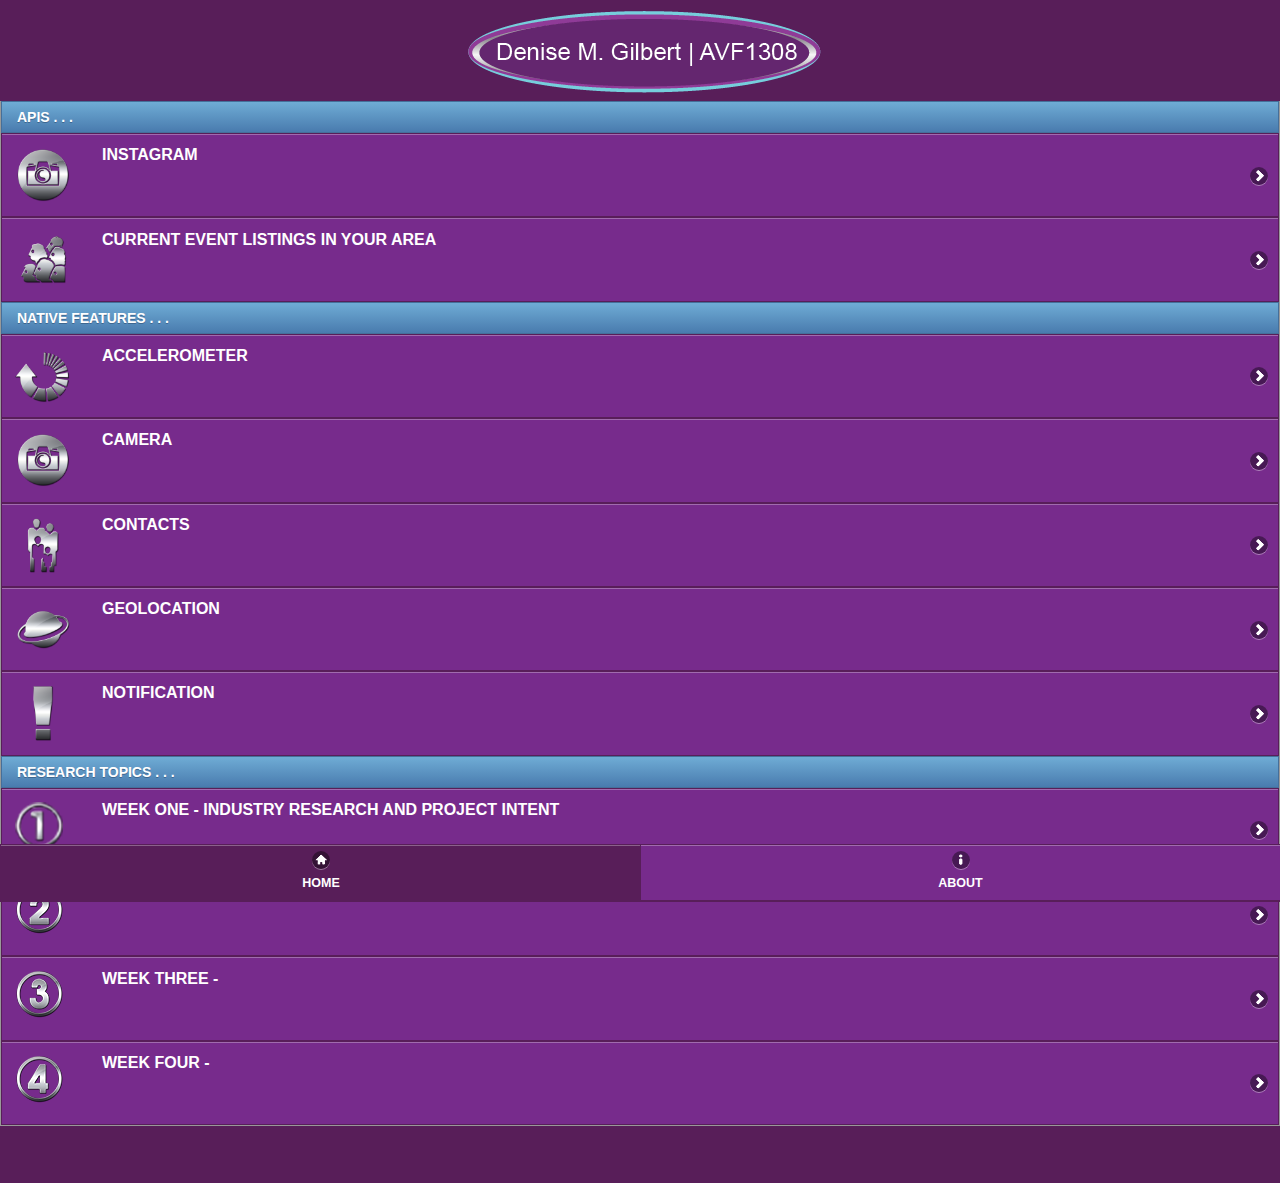
==== dgilbert/platforms/ios/www/index.html @ 58595d5d "Commit for Friday evening - First Week Project" ====
<!DOCTYPE html>
<!--
 Denise M. Gilbert
 AVF Term 1308
 Project 1
 August 9, 2013
 index.html Page
-->
<html>
    <head>
        <meta charset="utf-8" />
        <meta name="format-detection" content="telephone=no" />
        <meta name="viewport" content="user-scalable=no, initial-scale=1, maximum-scale=1, minimum-scale=1, width=device-width, height=device-height, target-densitydpi=device-dpi" />
        
        <link rel="stylesheet" href="css/jquery.mobile-1.3.1.min.css" />
        <link rel="stylesheet" href="css/jquery.mobile.structure-1.3.1.min.css" />
        <link rel="stylesheet" href="css/jquery.mobile.theme-1.3.1.min.css" />
        <link rel="stylesheet" type="text/css" href="css/index.css" />
        
        <title>Denise's Demo App</title>
    </head>
    <body>
        <div class="app">
            <h1>PhoneGap</h1>
            <div id="deviceready" class="blink">
                <p class="event listening">Connecting to Device</p>
                <p class="event received">Device is Ready</p>
            </div>
        </div>
        
        <!--  HOME PAGE -->
        
        <section id="home" data-role="page">
            
            <header data-role="header" data-position="fixed" data-theme="b">
                <img src="img/logo.png" alt="Logo" >
            </header>
            
			<section data-role="content" data-theme="b">
                <ul data-role="listview" data-filter="false" data-divider-theme="b" data-inset="false">
                    <li data-role="list-divider" class="browseListDivider">APIs . . .</li>
                        <li data-theme="b"><a href="#instagram"><img src="img/camera.png" alt="Instagram Icon">INSTAGRAM</a></li>
                        <li data-theme="b"><a href="#currentEvents"><img src="img/audience.png" alt="Current Events Icon">Current Event Listings in Your Area</a></li>
                <li data-role="list-divider">Native Features . . .</li>
                        <li data-theme="b"><a href="#accelerometer"><img src="img/circleArrow.png" alt="Accelerometer Icon">Accelerometer</a></li>
                        <li data-theme="b"><a href="#camera"><img src="img/camera.png" alt="Camera Icon">Camera</a></li>
                        <li data-theme="b"><a href="#contacts"><img src="img/people.png" alt="Contacts Icon">Contacts</a></li>
                        <li data-theme="b"><a href="#geolocation"><img src="img/earth.png" alt="Geolocation Icon">Geolocation</a></li>
                        <li data-theme="b"><a href="#notification"><img src="img/exclamationPoint.png" alt="Notification Icon">Notification</a></li>
                <li data-role="list-divider">RESEARCH TOPICS . . .</li>
                        <li data-theme="b"><a href="#weekOne"><img src="img/one.png" alt="Number One Icon">WEEK ONE - Industry Research and Project Intent</a></li>
                        <li data-theme="b"><a href="#weekTwo"><img src="img/two.png" alt="Number Two Icon">WEEK TWO - </a></li>
                        <li data-theme="b"><a href="#weekThree"><img src="img/three.png" alt="Number Three Icon">WEEK THREE - </a></li>
                        <li data-theme="b"><a href="#weekFour"><img src="img/four.png" alt="Number Four Icon">WEEK FOUR - </a></li>
                </ul>
            </section>
			
            <footer data-role="footer" data-position="fixed" data-id="samefooter" data-theme="b">
                <nav data-role="navbar" data-iconpos="top">
                    <ul>
                        <li><a href="#home" data-icon="home" class="ui-btn-active ui-state-persist">Home</a></li>
                        <li><a href="#about" data-icon="info">About</a></li>
                    </ul>
                </nav>
            </footer>
            
        </section>
        
        <!--  ABOUT PAGE -->
        
        <section id="about" data-role="page">
            
            <article data-role="panel" id="credits">
				
				<p><strong><em>Silver Icons:</em></strong></p>
				<p>Mysitemyway Design Team</p>
                        
            </article>
                
            <header data-role="header" data-position="fixed" data-theme="b">
                <div class="logo"><a href=#home><img src="img/logo.png" alt="Logo"></a></div>
                <p></p>
            </header>
                
                <article data-role="content">
                        <p>Denise M. Gilbert</p>
                        <p>E-mail/iChat:  dmg763@fullsail.edu</p>
                        <p><a href="https://github.com/dmg763/AVF.git">Main AVF GitHub Page</a></p>
                        <p><a href="http://dmg763.github.io/AVF/index.html">IOS GitHub Page</a></p>
                        <p><a href="http://dmg763.github.io/ASD/Project_2/index.html">Android GitHub Page</a></p>
				
                        <a href="#credits" data-role="button" data-inline="false">Credits</a>
				
                </article>
                
                <footer data-role="footer" data-position="fixed" data-id="samefooter" data-theme="b">
                        <nav data-role="navbar" data-iconpos="top">
                            <ul>
                                <li><a href="#home" data-icon="home">Home</a></li>
                                <li><a href="#about" data-icon="info" class="ui-btn-active ui-state-persist">About</a></li>
                            </ul>
                        </nav>
                </footer>
                
        </section>
        
        <!--  WEEK 1 RESEARCH -->
        
        <section id="weekOne" data-role="page">
            
            <header data-role="header" data-position="fixed" data-theme="b">
                <img src="img/logo.png" alt="Logo" >
                    </header>
            
            <article data-role="content">
                <h1>WEEK ONE - Industry Research and Project Intent</h1>
                <p>This week I researched APIs, native features, PhoneGap and the use of terminal.</p>
                <p>My project intent is to create an app that will inform the user of local entertainment and events in their area.</p>
                <p>I am hoping to combine the use of camera, geolocation, contacts, and notifications to create a nifty little app that will fulfill the requirements of my project intent.</p>
            </article>
            
            <footer data-role="footer" data-position="fixed" data-id="samefooter" data-theme="b">
                <nav data-role="navbar" data-iconpos="top">
                    <ul>
                        <li><a href="#home" data-icon="home" class="ui-btn-active ui-state-persist">Home</a></li>
                        <li><a href="#about" data-icon="info">About</a></li>
                    </ul>
                </nav>
            </footer>
            
        </section>
        
        <!--  WEEK 2 RESEARCH -->
        
        <section id="weekTwo" data-role="page">
            
            <header data-role="header" data-position="fixed" data-theme="b">
                <img src="img/logo.png" alt="Logo" >
                    </header>
            
            <article data-role="content">
                <h1>WEEK TWO - </h1>
                <p></p>
                <p></p>
                <p></p>
            </article>
            
            <footer data-role="footer" data-position="fixed" data-id="samefooter" data-theme="b">
                <nav data-role="navbar" data-iconpos="top">
                    <ul>
                        <li><a href="#home" data-icon="home" class="ui-btn-active ui-state-persist">Home</a></li>
                        <li><a href="#about" data-icon="info">About</a></li>
                    </ul>
                </nav>
            </footer>
            
        </section>
        
        <!--  WEEK 3 RESEARCH -->
        
        <section id="weekThree" data-role="page">
            
            <header data-role="header" data-position="fixed" data-theme="b">
                <img src="img/logo.png" alt="Logo" >
                    </header>
            
            <article data-role="content">
                <h1>WEEK THREE - </h1>
                <p></p>
                <p></p>
                <p></p>
            </article>
            
            <footer data-role="footer" data-position="fixed" data-id="samefooter" data-theme="b">
                <nav data-role="navbar" data-iconpos="top">
                    <ul>
                        <li><a href="#home" data-icon="home" class="ui-btn-active ui-state-persist">Home</a></li>
                        <li><a href="#about" data-icon="info">About</a></li>
                    </ul>
                </nav>
            </footer>
            
        </section>
        
        <!--  WEEK 4 RESEARCH -->
        
        <section id="weekFour" data-role="page">
            
            <header data-role="header" data-position="fixed" data-theme="b">
                <img src="img/logo.png" alt="Logo" >
                    </header>
            
            <article data-role="content">
                <h1>WEEK FOUR - </h1>
                <p></p>
                <p></p>
                <p></p>
            </article>
            
            <footer data-role="footer" data-position="fixed" data-id="samefooter" data-theme="b">
                <nav data-role="navbar" data-iconpos="top">
                    <ul>
                        <li><a href="#home" data-icon="home" class="ui-btn-active ui-state-persist">Home</a></li>
                        <li><a href="#about" data-icon="info">About</a></li>
                    </ul>
                </nav>
            </footer>
            
        </section>
        
        
        <script src="js/jquery-1-1.9.1.min.js"></script>
        <script src="js/main.js" type="text/javascript"></script>
        <script src="js/jquery.mobile-1.3.1.min.js"></script>
        <script type="text/javascript" src="phonegap.js"></script>
        <script type="text/javascript" src="js/index.js"></script>
        <script type="text/javascript">
            app.initialize();
        </script>
    </body>
</html>
---- dgilbert/platforms/ios/www/css/index.css ----
/*
Denise M. Gilbert
AVF Term 1308
Project 1
August 9, 2013
main.js Page
*/
* {
    -webkit-tap-highlight-color: rgba(0,0,0,0); /* make transparent link selection, adjust last value opacity 0 to 1.0 */
}

body {
    -webkit-touch-callout: none;                /* prevent callout to copy image, etc when tap to hold */
    -webkit-text-size-adjust: none;             /* prevent webkit from resizing text to fit */
    -webkit-user-select: none;                  /* prevent copy paste, to allow, change 'none' to 'text' */
    background-color:#E4E4E4;
    background-image:linear-gradient(top, #A7A7A7 0%, #E4E4E4 51%);
    background-image:-webkit-linear-gradient(top, #A7A7A7 0%, #E4E4E4 51%);
    background-image:-ms-linear-gradient(top, #A7A7A7 0%, #E4E4E4 51%);
    background-image:-webkit-gradient(
        linear,
        left top,
        left bottom,
        color-stop(0, #A7A7A7),
        color-stop(0.51, #E4E4E4)
    );
    background-attachment:fixed;
    font-family:'HelveticaNeue-Light', 'HelveticaNeue', Helvetica, Arial, sans-serif;
    font-size:12px;
    height:100%;
    margin:0px;
    padding:0px;
    text-transform:uppercase;
    width:100%;
}

/* Portrait layout (default) */
.app {
    background:url(../img/logo.png) no-repeat center top; /* 170px x 200px */
    position:absolute;             /* position in the center of the screen */
    left:50%;
    top:50%;
    height:50px;                   /* text area height */
    width:225px;                   /* text area width */
    text-align:center;
    padding:180px 0px 0px 0px;     /* image height is 200px (bottom 20px are overlapped with text) */
    margin:-115px 0px 0px -112px;  /* offset vertical: half of image height and text area height */
                                   /* offset horizontal: half of text area width */
}

/* Landscape layout (with min-width) */
@media screen and (min-aspect-ratio: 1/1) and (min-width:400px) {
    .app {
        background-position:left center;
        padding:75px 0px 75px 170px;  /* padding-top + padding-bottom + text area = image height */
        margin:-90px 0px 0px -198px;  /* offset vertical: half of image height */
                                      /* offset horizontal: half of image width and text area width */
    }
}

h1 {
    font-size:24px;
    font-weight:normal;
    margin:0px;
    overflow:visible;
    padding:0px;
    text-align:center;
}

.event {
    border-radius:4px;
    -webkit-border-radius:4px;
    color:#FFFFFF;
    font-size:12px;
    margin:0px 30px;
    padding:2px 0px;
}

.event.listening {
    background-color:#333333;
    display:block;
}

.event.received {
    background-color:#4B946A;
    display:none;
}

@keyframes fade {
    from { opacity: 1.0; }
    50% { opacity: 0.4; }
    to { opacity: 1.0; }
}
 
@-webkit-keyframes fade {
    from { opacity: 1.0; }
    50% { opacity: 0.4; }
    to { opacity: 1.0; }
}
 
.blink {
    animation:fade 3000ms infinite;
    -webkit-animation:fade 3000ms infinite;
}

header {
	text-align: center;
    padding: 4px;
}

.ui-header {
	background: #581E59;
	border-color: #581E59;
	padding-top: 10px;
}

h1 {
	color: #3B74BF;
	font-size: x-large;
	text-align: center;
}

h2 {
	color: #FFFFFF;
	font-style: italic;
	font-size: medium;
	font-weight: normal;
}

p {
	font-size: 22px;
}

ul {
    list-style-type: none;
    margin: 2px;
    padding: 2px;
}

.ui-btn {
	background: #772B8C;
	border-color: #581E59;
	color: white;
	text-shadow: none;
}

.ui-btn-active {
	background: #581E59;
	border-color: #581E59;
    color: white;
}

.ui-footer {
	background: #581E59;
	border-color: #581E59;
}

.ui-page {
	background: transparent;
}

.listviewImages {
	padding-left: 10px;
}

.liLabels {
	color: white;
	text-shadow: none;
}
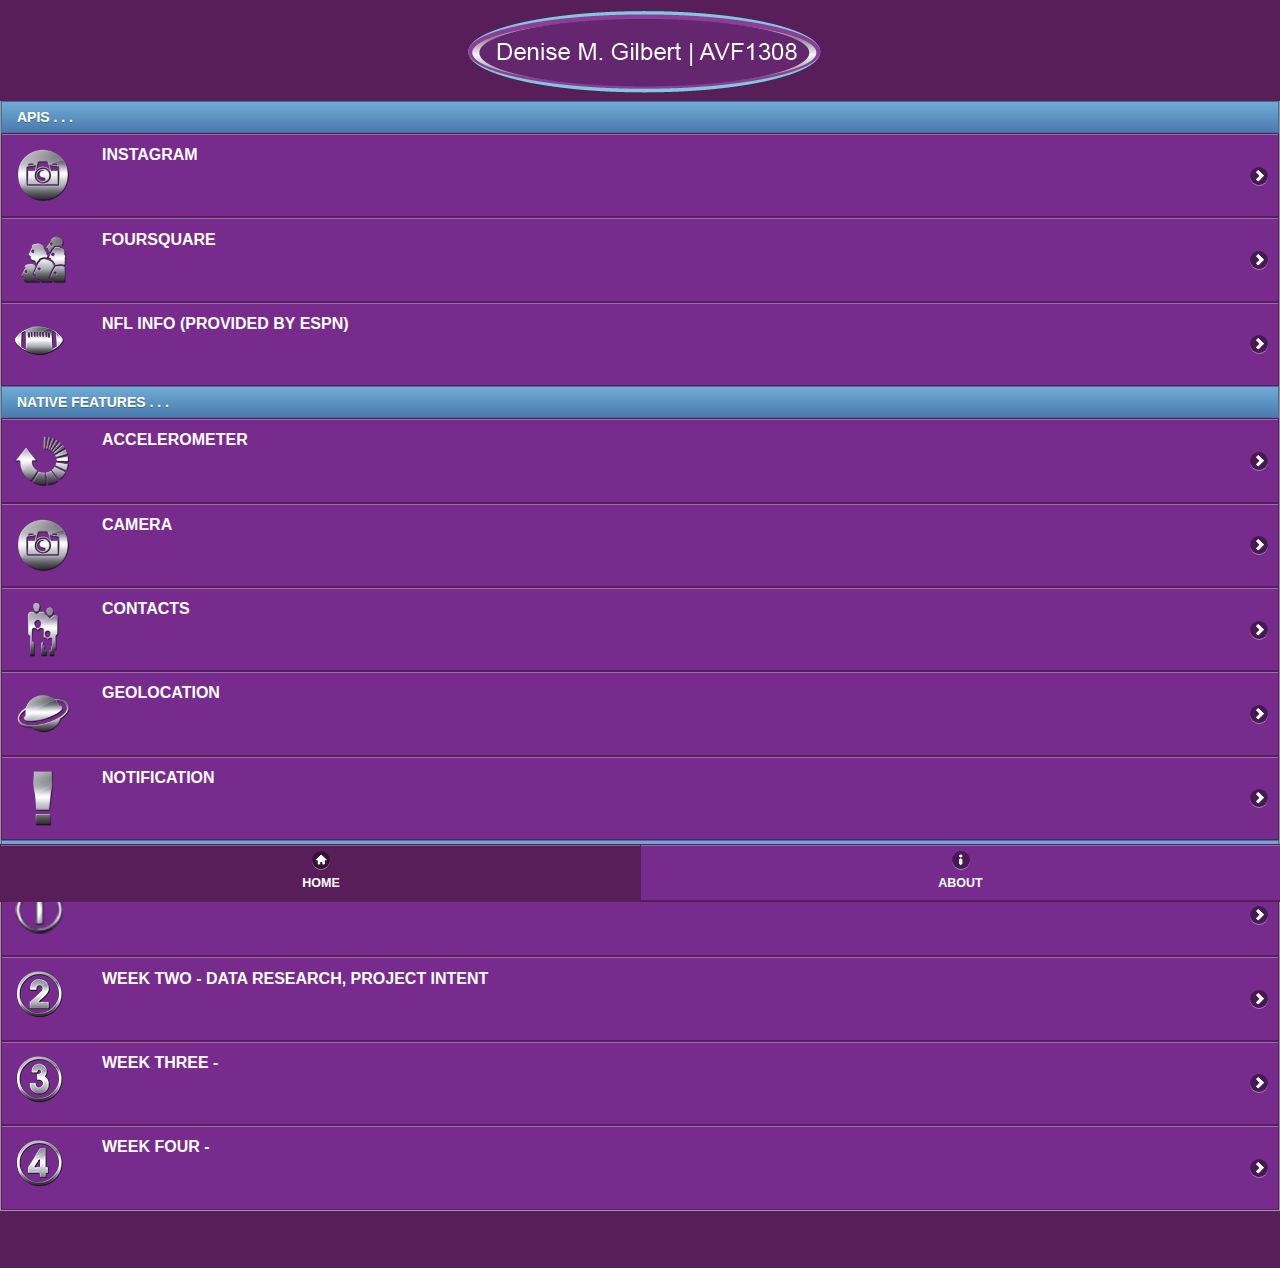
==== commit ea29eac0: "Thursday's Commit for Week 2" ====
--- a/dgilbert/platforms/ios/www/index.html
+++ b/dgilbert/platforms/ios/www/index.html
@@ -2,8 +2,6 @@
 <!--
  Denise M. Gilbert
  AVF Term 1308
- Project 1
- August 9, 2013
  index.html Page
 -->
 <html>
@@ -12,21 +10,15 @@
         <meta name="format-detection" content="telephone=no" />
         <meta name="viewport" content="user-scalable=no, initial-scale=1, maximum-scale=1, minimum-scale=1, width=device-width, height=device-height, target-densitydpi=device-dpi" />
         
-        <link rel="stylesheet" href="css/jquery.mobile-1.3.1.min.css" />
-        <link rel="stylesheet" href="css/jquery.mobile.structure-1.3.1.min.css" />
-        <link rel="stylesheet" href="css/jquery.mobile.theme-1.3.1.min.css" />
+        <link rel="stylesheet" href="css/jquery.mobile-1.3.2.min.css" />
+        <link rel="stylesheet" href="css/jquery.mobile.structure-1.3.2.min.css" />
+        <link rel="stylesheet" href="css/jquery.mobile.theme-1.3.2.min.css" />
         <link rel="stylesheet" type="text/css" href="css/index.css" />
         
         <title>Denise's Demo App</title>
     </head>
     <body>
-        <div class="app">
-            <h1>PhoneGap</h1>
-            <div id="deviceready" class="blink">
-                <p class="event listening">Connecting to Device</p>
-                <p class="event received">Device is Ready</p>
-            </div>
-        </div>
+        
         
         <!--  HOME PAGE -->
         
@@ -39,8 +31,9 @@
 			<section data-role="content" data-theme="b">
                 <ul data-role="listview" data-filter="false" data-divider-theme="b" data-inset="false">
                     <li data-role="list-divider" class="browseListDivider">APIs . . .</li>
-                        <li data-theme="b"><a href="#instagram"><img src="img/camera.png" alt="Instagram Icon">INSTAGRAM</a></li>
-                        <li data-theme="b"><a href="#currentEvents"><img src="img/audience.png" alt="Current Events Icon">Current Event Listings in Your Area</a></li>
+                        <li id="nav-instagram" data-theme="b"><a href="#instagram"><img src="img/camera.png" alt="Instagram Icon">INSTAGRAM</a></li>
+                        <li id="nav-fourSquare" data-theme="b"><a href="#fourSquare"><img src="img/audience.png" alt="FOURSQUARE Icon">FOURSQUARE</a></li>
+                        <li id="nav-espn" data-theme="b"><a href="#espn"><img src="img/football.png" alt="Football Icon">NFL INFO (PROVIDED BY ESPN)</a></li>
                 <li data-role="list-divider">Native Features . . .</li>
                         <li data-theme="b"><a href="#accelerometer"><img src="img/circleArrow.png" alt="Accelerometer Icon">Accelerometer</a></li>
                         <li data-theme="b"><a href="#camera"><img src="img/camera.png" alt="Camera Icon">Camera</a></li>
@@ -49,7 +42,7 @@
                         <li data-theme="b"><a href="#notification"><img src="img/exclamationPoint.png" alt="Notification Icon">Notification</a></li>
                 <li data-role="list-divider">RESEARCH TOPICS . . .</li>
                         <li data-theme="b"><a href="#weekOne"><img src="img/one.png" alt="Number One Icon">WEEK ONE - Industry Research and Project Intent</a></li>
-                        <li data-theme="b"><a href="#weekTwo"><img src="img/two.png" alt="Number Two Icon">WEEK TWO - </a></li>
+                        <li data-theme="b"><a href="#weekTwo"><img src="img/two.png" alt="Number Two Icon">WEEK TWO - Data Research, Project Intent</a></li>
                         <li data-theme="b"><a href="#weekThree"><img src="img/three.png" alt="Number Three Icon">WEEK THREE - </a></li>
                         <li data-theme="b"><a href="#weekFour"><img src="img/four.png" alt="Number Four Icon">WEEK FOUR - </a></li>
                 </ul>
@@ -78,7 +71,7 @@
             </article>
                 
             <header data-role="header" data-position="fixed" data-theme="b">
-                <div class="logo"><a href=#home><img src="img/logo.png" alt="Logo"></a></div>
+                <div class="logo"><a href="#home"><img src="img/logo.png" alt="Logo"></a></div>
                 <p></p>
             </header>
                 
@@ -86,8 +79,8 @@
                         <p>Denise M. Gilbert</p>
                         <p>E-mail/iChat:  dmg763@fullsail.edu</p>
                         <p><a href="https://github.com/dmg763/AVF.git">Main AVF GitHub Page</a></p>
-                        <p><a href="http://dmg763.github.io/AVF/index.html">IOS GitHub Page</a></p>
-                        <p><a href="http://dmg763.github.io/ASD/Project_2/index.html">Android GitHub Page</a></p>
+                        <p><a href="http://dmg763.github.io/AVF/dgilbert/platforms/ios/www/index.html">IOS GitHub Page</a></p>
+                        <p><a href="http://dmg763.github.io/AVF/dgilbert/platforms/android/assets/www/index.html">Android GitHub Page</a></p>
 				
                         <a href="#credits" data-role="button" data-inline="false">Credits</a>
 				
@@ -109,8 +102,9 @@
         <section id="weekOne" data-role="page">
             
             <header data-role="header" data-position="fixed" data-theme="b">
-                <img src="img/logo.png" alt="Logo" >
-                    </header>
+                <div class="logo"><a href="#home"><img src="img/logo.png" alt="Logo"></a></div>
+                <p></p>
+            </header>
             
             <article data-role="content">
                 <h1>WEEK ONE - Industry Research and Project Intent</h1>
@@ -135,14 +129,39 @@
         <section id="weekTwo" data-role="page">
             
             <header data-role="header" data-position="fixed" data-theme="b">
-                <img src="img/logo.png" alt="Logo" >
-                    </header>
-            
-            <article data-role="content">
-                <h1>WEEK TWO - </h1>
-                <p></p>
-                <p></p>
-                <p></p>
+                <div class="logo"><a href="#home"><img src="img/logo.png" alt="Logo"></a></div>
+                <p></p>
+            </header>
+            
+            <article data-role="content">
+                
+                <h1>WEEK TWO - DATA RESEARCH, PROJECT INTENT</h1>
+                
+                <p><strong>1.  Less obvious perks of using 'live' data resources include logins and payments. How could Twitter be used in these two scenarios?</strong></p>
+                
+                <p>I believe Twitter can be used the same as Facebook to create or login to different sites and applications.  This would grab the users information from their Twitter account such as name, address, etc.  This type of login is automatic once created unless the user logs out.  The same would be true for payments.  Twitter would associate a user with a specific payment service.  Most likely this would be PayPal as this service is widely accepted.</p>
+                
+                <p><strong>2.  Visit Programmableweb.com and search for JSON-P data sources. Why would we need JSON-P, specifically?</strong></p>
+                
+                <p>If I understand correctly, JSON-P is used for cross-domain requests.  This allows the user to access data outside of the current application or site.</p>
+                
+                <p><strong>3.  Based on the JSON-P search results: what data resource(s) do you think might pair well with which types of Native device features?</strong></p>
+                
+                <p>Camera will pair well with many of the APIs.  Some of these might include advertising, blogging, entertainment, social networking.</p>
+                
+                <p>Contacts could pair well with databases, social networking, e-mail, file sharing, and games.</p>
+                
+                <p>Notification could pair well with e-mail, social networking, entertainment, financial, job search, and messaging.</p>
+                
+                <p><strong>4.  Please describe any design and functionality intentions you may have for your Demo app components this month.</strong></p>
+                
+                <p>I was hoping to combine many of the native features with an entertainment API.  I was thinking the user could enter a zip code to find local entertainment.  This may include concerts, pumpkin patches, theatre, amusement parks, restaurants, etc.  The user could receive notifications, take pictures, and share with contacts.  This may change as the entertainment APIs I am finding so far, are not really what I was thinking about.  I will continue my search and see if I can find something more suitable.</p>
+                
+                <p><strong>5.  Briefly describe some past 'lessons learned' regarding workflow as it relates to research, design, development, etc.</strong></p>
+                
+                <p>One lesson learned that I do entirely too often is to “over think” what is required.  When I read the instructions, it sounds so simple, I believe I must be missing something.</p>
+                
+                <p>For the most part, I do start as early as possible; however, when I run into issues, I tend to feel frustrated and stuck.  If I cannot resolve the issue, I try to do more research and reach out to others.  It have learned it is in my best interest, while waiting for assistance, to work on something else instead of dwelling on that one specific issue.  I feel more productive and as if I have at least accomplished something.</p>
             </article>
             
             <footer data-role="footer" data-position="fixed" data-id="samefooter" data-theme="b">
@@ -161,8 +180,9 @@
         <section id="weekThree" data-role="page">
             
             <header data-role="header" data-position="fixed" data-theme="b">
-                <img src="img/logo.png" alt="Logo" >
-                    </header>
+                <div class="logo"><a href="#home"><img src="img/logo.png" alt="Logo"></a></div>
+                <p></p>
+            </header>
             
             <article data-role="content">
                 <h1>WEEK THREE - </h1>
@@ -187,8 +207,9 @@
         <section id="weekFour" data-role="page">
             
             <header data-role="header" data-position="fixed" data-theme="b">
-                <img src="img/logo.png" alt="Logo" >
-                    </header>
+                <div class="logo"><a href="#home"><img src="img/logo.png" alt="Logo"></a></div>
+                <p></p>
+            </header>
             
             <article data-role="content">
                 <h1>WEEK FOUR - </h1>
@@ -208,14 +229,85 @@
             
         </section>
         
-        
-        <script src="js/jquery-1-1.9.1.min.js"></script>
-        <script src="js/main.js" type="text/javascript"></script>
-        <script src="js/jquery.mobile-1.3.1.min.js"></script>
-        <script type="text/javascript" src="phonegap.js"></script>
+        <!--  INSTAGRAM -->
+        
+        <section id="instagram" data-role="page">
+            
+            <header data-role="header" data-position="fixed" data-theme="b">
+                <div class="logo"><a href="#home"><img src="img/logo.png" alt="Logo"></a></div>
+                <p></p>
+            </header>
+            
+            <article data-role="content">
+                <ul id="data-output"></ul>
+            </article>
+            
+            <footer data-role="footer" data-position="fixed" data-id="samefooter" data-theme="b">
+                <nav data-role="navbar" data-iconpos="top">
+                    <ul>
+                        <li><a href="#home" data-icon="home" class="ui-btn-active ui-state-persist">Home</a></li>
+                        <li><a href="#about" data-icon="info">About</a></li>
+                    </ul>
+                </nav>
+            </footer>
+            
+        </section>
+        
+        <!--  FOURSQUARE -->
+        
+        <section id="fourSquare" data-role="page">
+            
+            <header data-role="header" data-position="fixed" data-theme="b">
+                <div class="logo"><a href="#home"><img src="img/logo.png" alt="Logo"></a></div>
+                <p></p>
+            </header>
+            
+            <article data-role="content">
+                <p>********** THIS PAGE IS UNDER CONSTRUCTION **********</p>
+                <ul id="fourSquare-output"></ul>
+            </article>
+            
+            <footer data-role="footer" data-position="fixed" data-id="samefooter" data-theme="b">
+                <nav data-role="navbar" data-iconpos="top">
+                    <ul>
+                        <li><a href="#home" data-icon="home" class="ui-btn-active ui-state-persist">Home</a></li>
+                        <li><a href="#about" data-icon="info">About</a></li>
+                    </ul>
+                </nav>
+            </footer>
+            
+        </section>
+        
+        <!--  ESPN -->
+        
+        <section id="espn" data-role="page">
+            
+            <header data-role="header" data-position="fixed" data-theme="b">
+                <div class="logo"><a href="#home"><img src="img/logo.png" alt="Logo"></a></div>
+                <p></p>
+            </header>
+            
+            <article data-role="content">
+                <ul id="espn-output"></ul>
+            </article>
+            
+            <footer data-role="footer" data-position="fixed" data-id="samefooter" data-theme="b">
+                <nav data-role="navbar" data-iconpos="top">
+                    <ul>
+                        <li><a href="#home" data-icon="home" class="ui-btn-active ui-state-persist">Home</a></li>
+                        <li><a href="#about" data-icon="info">About</a></li>
+                    </ul>
+                </nav>
+            </footer>
+            
+        </section>
+        
+        <script src="js/jquery-1.10.2.min.js"></script>
+        <script src="js/jquery.mobile-1.3.2.min.js"></script>
+        <script type="text/javascript" src="cordova.js"></script>
         <script type="text/javascript" src="js/index.js"></script>
         <script type="text/javascript">
             app.initialize();
-        </script>
+            </script>
     </body>
 </html>
--- a/dgilbert/platforms/ios/www/css/index.css
+++ b/dgilbert/platforms/ios/www/css/index.css
@@ -1,9 +1,7 @@
 /*
 Denise M. Gilbert
 AVF Term 1308
-Project 1
-August 9, 2013
-main.js Page
+index.css Page
 */
 * {
     -webkit-tap-highlight-color: rgba(0,0,0,0); /* make transparent link selection, adjust last value opacity 0 to 1.0 */
@@ -168,3 +166,23 @@
 	text-shadow: none;
 }
 
+#data-output {
+    text-align: center;
+}
+
+.instaPics img { 
+    border: 5px solid #581E59;
+    margin-bottom: 0px;
+    max-width: 100%;
+}
+
+.instaTitles { 
+    background-color: #581E59;
+    border: 5px solid #581E59;
+    color: silver;
+    font-size: 16pt;
+    margin-top: 0px;
+    margin-bottom: 20px;
+    max-width: 100%;
+}
+
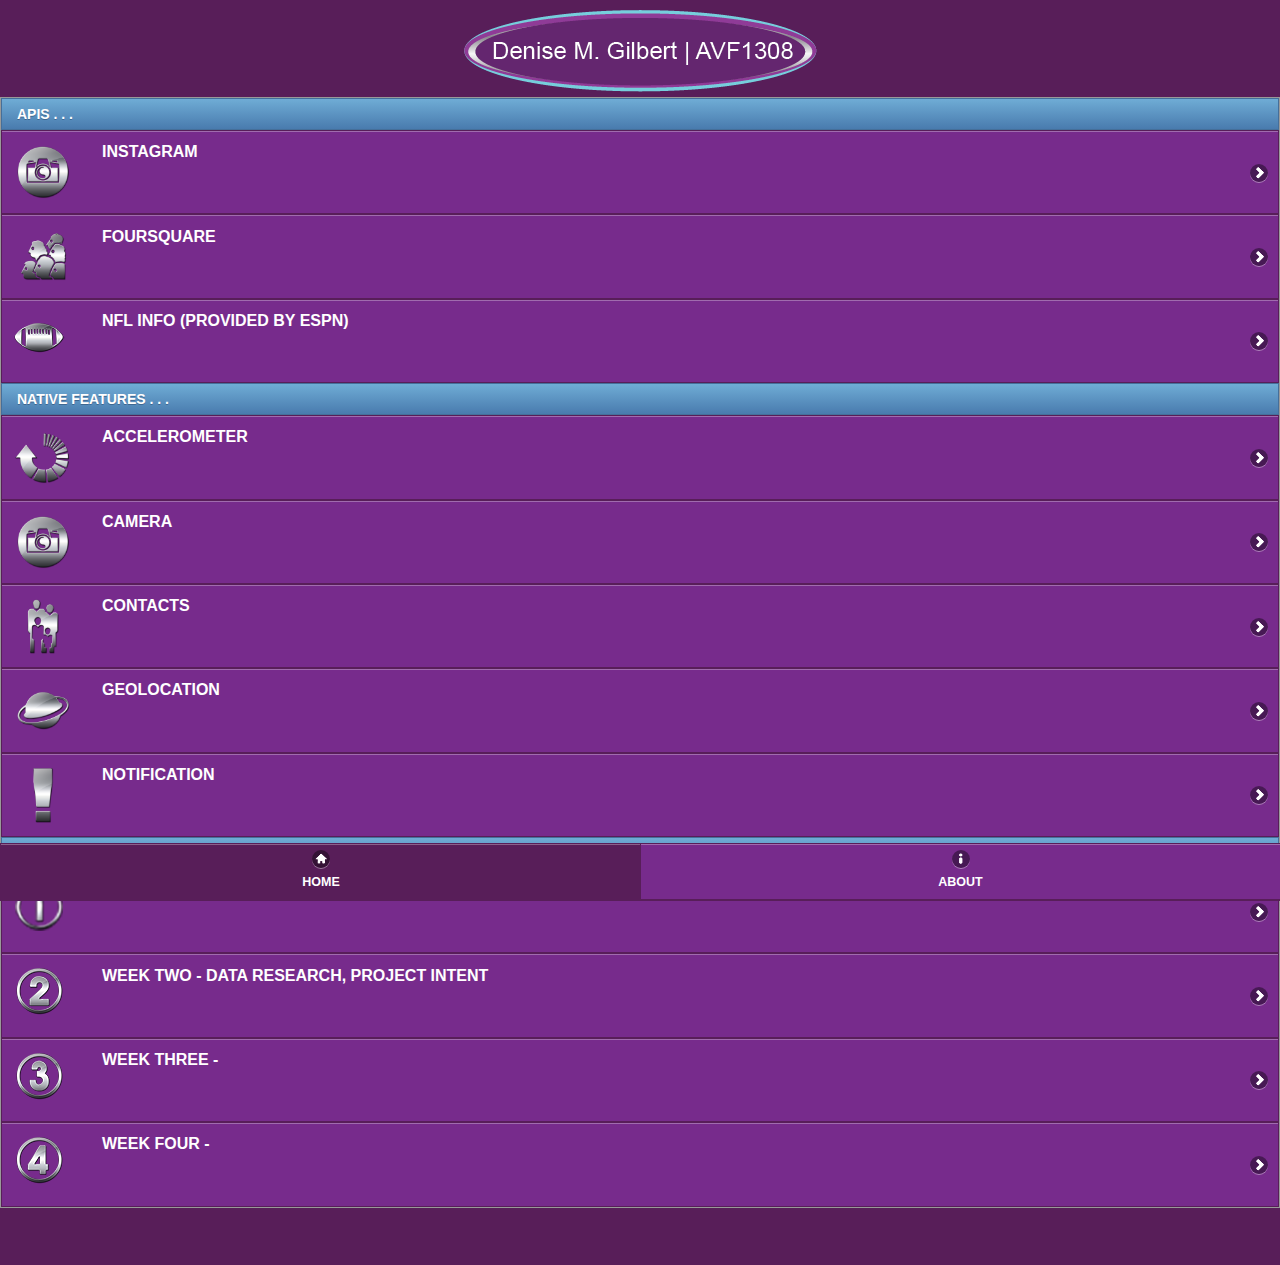
==== commit 0469c042: "Week 2 Update" ====
--- a/dgilbert/platforms/ios/www/index.html
+++ b/dgilbert/platforms/ios/www/index.html
@@ -4,28 +4,46 @@
  AVF Term 1308
  index.html Page
 -->
+
 <html>
     <head>
         <meta charset="utf-8" />
+        
+        <!--  Mobile Viewport -->
+        
         <meta name="format-detection" content="telephone=no" />
-        <meta name="viewport" content="user-scalable=no, initial-scale=1, maximum-scale=1, minimum-scale=1, width=device-width, height=device-height, target-densitydpi=device-dpi" />
+        <meta name="viewport" content="user-scalable=no, initial-scale=1, maximum-scale=1, minimum-scale=1, width=device-width, target-densitydpi=device-dpi" />
+        
+        <!--  Stylesheets -->
         
         <link rel="stylesheet" href="css/jquery.mobile-1.3.2.min.css" />
         <link rel="stylesheet" href="css/jquery.mobile.structure-1.3.2.min.css" />
         <link rel="stylesheet" href="css/jquery.mobile.theme-1.3.2.min.css" />
         <link rel="stylesheet" type="text/css" href="css/index.css" />
         
+        <!-- JavaScript is normally at the end of the body, except for Modernizr which enables HTML5 elements & feature detects -->
+        <script src="js/libs/modernizr.custom.49087.js"></script>
+        
         <title>Denise's Demo App</title>
     </head>
+    
     <body>
         
+        <div class="app">
+            <h1>PhoneGap</h1>
+            <div id="deviceready" class="blink">
+                <p class="event listening">Connecting to Device</p>
+                <p class="event received">Device is Ready</p>
+            </div>
+        </div>
+        
         
         <!--  HOME PAGE -->
         
-        <section id="home" data-role="page">
-            
-            <header data-role="header" data-position="fixed" data-theme="b">
-                <img src="img/logo.png" alt="Logo" >
+        <section id="home" data-role="page" class="page">
+            
+            <header data-role="header" data-position="fixed" data-theme="b">
+                <img src="img/myLogo.png" alt="Logo" >
             </header>
             
 			<section data-role="content" data-theme="b">
@@ -71,7 +89,7 @@
             </article>
                 
             <header data-role="header" data-position="fixed" data-theme="b">
-                <div class="logo"><a href="#home"><img src="img/logo.png" alt="Logo"></a></div>
+                <div class="logo"><a href="#home"><img src="img/myLogo.png" alt="Logo"></a></div>
                 <p></p>
             </header>
                 
@@ -102,15 +120,23 @@
         <section id="weekOne" data-role="page">
             
             <header data-role="header" data-position="fixed" data-theme="b">
-                <div class="logo"><a href="#home"><img src="img/logo.png" alt="Logo"></a></div>
-                <p></p>
-            </header>
-            
-            <article data-role="content">
+                <div class="logo"><a href="#home"><img src="img/myLogo.png" alt="Logo"></a></div>
+                <p></p>
+            </header>
+            
+            <article data-role="content">
+                
                 <h1>WEEK ONE - Industry Research and Project Intent</h1>
-                <p>This week I researched APIs, native features, PhoneGap and the use of terminal.</p>
-                <p>My project intent is to create an app that will inform the user of local entertainment and events in their area.</p>
-                <p>I am hoping to combine the use of camera, geolocation, contacts, and notifications to create a nifty little app that will fulfill the requirements of my project intent.</p>
+                
+                <dl>
+                    
+                    <dd>This week I researched APIs, native features, PhoneGap and the use of terminal.</dt>
+                    
+                    <dd>My project intent is to create an app that will inform the user of local entertainment and events in their area.</dd>
+                        
+                    <dd>I am hoping to combine the use of camera, geolocation, contacts, and notifications to create a nifty little app that will fulfill the requirements of my project intent.</dd>
+                </dl>
+                
             </article>
             
             <footer data-role="footer" data-position="fixed" data-id="samefooter" data-theme="b">
@@ -129,7 +155,7 @@
         <section id="weekTwo" data-role="page">
             
             <header data-role="header" data-position="fixed" data-theme="b">
-                <div class="logo"><a href="#home"><img src="img/logo.png" alt="Logo"></a></div>
+                <div class="logo"><a href="#home"><img src="img/myLogo.png" alt="Logo"></a></div>
                 <p></p>
             </header>
             
@@ -137,31 +163,36 @@
                 
                 <h1>WEEK TWO - DATA RESEARCH, PROJECT INTENT</h1>
                 
-                <p><strong>1.  Less obvious perks of using 'live' data resources include logins and payments. How could Twitter be used in these two scenarios?</strong></p>
-                
-                <p>I believe Twitter can be used the same as Facebook to create or login to different sites and applications.  This would grab the users information from their Twitter account such as name, address, etc.  This type of login is automatic once created unless the user logs out.  The same would be true for payments.  Twitter would associate a user with a specific payment service.  Most likely this would be PayPal as this service is widely accepted.</p>
-                
-                <p><strong>2.  Visit Programmableweb.com and search for JSON-P data sources. Why would we need JSON-P, specifically?</strong></p>
-                
-                <p>If I understand correctly, JSON-P is used for cross-domain requests.  This allows the user to access data outside of the current application or site.</p>
-                
-                <p><strong>3.  Based on the JSON-P search results: what data resource(s) do you think might pair well with which types of Native device features?</strong></p>
-                
-                <p>Camera will pair well with many of the APIs.  Some of these might include advertising, blogging, entertainment, social networking.</p>
-                
-                <p>Contacts could pair well with databases, social networking, e-mail, file sharing, and games.</p>
-                
-                <p>Notification could pair well with e-mail, social networking, entertainment, financial, job search, and messaging.</p>
-                
-                <p><strong>4.  Please describe any design and functionality intentions you may have for your Demo app components this month.</strong></p>
-                
-                <p>I was hoping to combine many of the native features with an entertainment API.  I was thinking the user could enter a zip code to find local entertainment.  This may include concerts, pumpkin patches, theatre, amusement parks, restaurants, etc.  The user could receive notifications, take pictures, and share with contacts.  This may change as the entertainment APIs I am finding so far, are not really what I was thinking about.  I will continue my search and see if I can find something more suitable.</p>
-                
-                <p><strong>5.  Briefly describe some past 'lessons learned' regarding workflow as it relates to research, design, development, etc.</strong></p>
-                
-                <p>One lesson learned that I do entirely too often is to “over think” what is required.  When I read the instructions, it sounds so simple, I believe I must be missing something.</p>
-                
-                <p>For the most part, I do start as early as possible; however, when I run into issues, I tend to feel frustrated and stuck.  If I cannot resolve the issue, I try to do more research and reach out to others.  It have learned it is in my best interest, while waiting for assistance, to work on something else instead of dwelling on that one specific issue.  I feel more productive and as if I have at least accomplished something.</p>
+                <dl>
+                
+                <dt>1.  Less obvious perks of using 'live' data resources include logins and payments. How could Twitter be used in these two scenarios?</dt>
+                
+                    <dd>I believe Twitter can be used the same as Facebook to create or login to different sites and applications.  This would grab the users information from their Twitter account such as name, address, etc.  This type of login is automatic once created unless the user logs out.  The same would be true for payments.  Twitter would associate a user with a specific payment service.  Most likely this would be PayPal as this service is widely accepted.</dd>
+                
+                <dt>2.  Visit Programmableweb.com and search for JSON-P data sources. Why would we need JSON-P, specifically?</dt>
+                
+                    <dd>If I understand correctly, JSON-P is used for cross-domain requests.  This allows the user to access data outside of the current application or site.</dd>
+                
+                <dt>3.  Based on the JSON-P search results: what data resource(s) do you think might pair well with which types of Native device features?</dd>
+                
+                    <dd>Camera will pair well with many of the APIs.  Some of these might include advertising, blogging, entertainment, social networking.</dd>
+                
+                    <dd>Contacts could pair well with databases, social networking, e-mail, file sharing, and games.</dd>
+                
+                    <dd>Notification could pair well with e-mail, social networking, entertainment, financial, job search, and messaging.</dd>
+                
+                <dt>4.  Please describe any design and functionality intentions you may have for your Demo app components this month.</dt>
+                
+                    <dd>I was hoping to combine many of the native features with an entertainment API.  I was thinking the user could enter a zip code to find local entertainment.  This may include concerts, pumpkin patches, theatre, amusement parks, restaurants, etc.  The user could receive notifications, take pictures, and share with contacts.  This may change as the entertainment APIs I am finding so far, are not really what I was thinking about.  I will continue my search and see if I can find something more suitable.</dd>
+                
+                <dt>5.  Briefly describe some past 'lessons learned' regarding workflow as it relates to research, design, development, etc.</dt>
+                
+                    <dd>One lesson learned that I do entirely too often is to “over think” what is required.  When I read the instructions, it sounds so simple, I believe I must be missing something.</dd>
+                
+                    <dd>For the most part, I do start as early as possible; however, when I run into issues, I tend to feel frustrated and stuck.  If I cannot resolve the issue, I try to do more research and reach out to others.  It have learned it is in my best interest, while waiting for assistance, to work on something else instead of dwelling on that one specific issue.  I feel more productive and as if I have at least accomplished something.</dd>
+                    
+                </dl>
+                
             </article>
             
             <footer data-role="footer" data-position="fixed" data-id="samefooter" data-theme="b">
@@ -180,7 +211,7 @@
         <section id="weekThree" data-role="page">
             
             <header data-role="header" data-position="fixed" data-theme="b">
-                <div class="logo"><a href="#home"><img src="img/logo.png" alt="Logo"></a></div>
+                <div class="logo"><a href="#home"><img src="img/myLogo.png" alt="Logo"></a></div>
                 <p></p>
             </header>
             
@@ -207,7 +238,7 @@
         <section id="weekFour" data-role="page">
             
             <header data-role="header" data-position="fixed" data-theme="b">
-                <div class="logo"><a href="#home"><img src="img/logo.png" alt="Logo"></a></div>
+                <div class="logo"><a href="#home"><img src="img/myLogo.png" alt="Logo"></a></div>
                 <p></p>
             </header>
             
@@ -231,14 +262,14 @@
         
         <!--  INSTAGRAM -->
         
-        <section id="instagram" data-role="page">
-            
-            <header data-role="header" data-position="fixed" data-theme="b">
-                <div class="logo"><a href="#home"><img src="img/logo.png" alt="Logo"></a></div>
-                <p></p>
-            </header>
-            
-            <article data-role="content">
+        <section id="instagram" data-role="page" class="page">
+            
+            <header data-role="header" data-position="fixed" data-theme="b">
+                <div class="logo"><a href="#home"><img src="img/myLogo.png" alt="Logo"></a></div>
+                <p></p>
+            </header>
+            
+            <article id="imagesContainer" data-role="content">
                 <ul id="data-output"></ul>
             </article>
             
@@ -258,7 +289,7 @@
         <section id="fourSquare" data-role="page">
             
             <header data-role="header" data-position="fixed" data-theme="b">
-                <div class="logo"><a href="#home"><img src="img/logo.png" alt="Logo"></a></div>
+                <div class="logo"><a href="#home"><img src="img/myLogo.png" alt="Logo"></a></div>
                 <p></p>
             </header>
             
@@ -283,7 +314,7 @@
         <section id="espn" data-role="page">
             
             <header data-role="header" data-position="fixed" data-theme="b">
-                <div class="logo"><a href="#home"><img src="img/logo.png" alt="Logo"></a></div>
+                <div class="logo"><a href="#home"><img src="img/myLogo.png" alt="Logo"></a></div>
                 <p></p>
             </header>
             
--- a/dgilbert/platforms/ios/www/css/index.css
+++ b/dgilbert/platforms/ios/www/css/index.css
@@ -3,33 +3,11 @@
 AVF Term 1308
 index.css Page
 */
-* {
-    -webkit-tap-highlight-color: rgba(0,0,0,0); /* make transparent link selection, adjust last value opacity 0 to 1.0 */
-}
 
 body {
-    -webkit-touch-callout: none;                /* prevent callout to copy image, etc when tap to hold */
-    -webkit-text-size-adjust: none;             /* prevent webkit from resizing text to fit */
-    -webkit-user-select: none;                  /* prevent copy paste, to allow, change 'none' to 'text' */
-    background-color:#E4E4E4;
-    background-image:linear-gradient(top, #A7A7A7 0%, #E4E4E4 51%);
-    background-image:-webkit-linear-gradient(top, #A7A7A7 0%, #E4E4E4 51%);
-    background-image:-ms-linear-gradient(top, #A7A7A7 0%, #E4E4E4 51%);
-    background-image:-webkit-gradient(
-        linear,
-        left top,
-        left bottom,
-        color-stop(0, #A7A7A7),
-        color-stop(0.51, #E4E4E4)
-    );
-    background-attachment:fixed;
-    font-family:'HelveticaNeue-Light', 'HelveticaNeue', Helvetica, Arial, sans-serif;
-    font-size:12px;
-    height:100%;
-    margin:0px;
-    padding:0px;
     text-transform:uppercase;
-    width:100%;
+    width: 100%;
+
 }
 
 /* Portrait layout (default) */
@@ -47,7 +25,7 @@
 }
 
 /* Landscape layout (with min-width) */
-@media screen and (min-aspect-ratio: 1/1) and (min-width:400px) {
+@media only screen and (min-width:1024px) {
     .app {
         background-position:left center;
         padding:75px 0px 75px 170px;  /* padding-top + padding-bottom + text area = image height */
@@ -65,6 +43,22 @@
     text-align:center;
 }
 
+dt {
+    font-size: 14pt;
+    font-weight: bold;
+    padding-left: 22px ;
+    text-indent: -22px ;
+    margin-bottom: 22px;
+    text-transform: none;
+}
+
+dd {
+    font-size: 14pt;
+    margin-left: 22px ;
+    margin-bottom: 22px;
+    text-transform: none;
+}
+
 .event {
     border-radius:4px;
     -webkit-border-radius:4px;
@@ -101,15 +95,11 @@
     -webkit-animation:fade 3000ms infinite;
 }
 
-header {
-	text-align: center;
-    padding: 4px;
-}
-
 .ui-header {
 	background: #581E59;
 	border-color: #581E59;
 	padding-top: 10px;
+    text-align: center;
 }
 
 h1 {
@@ -125,6 +115,14 @@
 	font-weight: normal;
 }
 
+h3 {
+    color: white;
+    font-size: 12pt;
+    margin-left: 25px;
+    padding: 0px;
+    text-align: center;
+}
+
 p {
 	font-size: 22px;
 }
@@ -140,6 +138,7 @@
 	border-color: #581E59;
 	color: white;
 	text-shadow: none;
+    cursor: pointer;
 }
 
 .ui-btn-active {
@@ -171,18 +170,37 @@
 }
 
 .instaPics img { 
-    border: 5px solid #581E59;
+    border: 20px solid #581E59;
     margin-bottom: 0px;
     max-width: 100%;
 }
 
-.instaTitles { 
-    background-color: #581E59;
-    border: 5px solid #581E59;
-    color: silver;
-    font-size: 16pt;
-    margin-top: 0px;
-    margin-bottom: 20px;
-    max-width: 100%;
-}
-
+.instaPics {
+    display: inline;
+    float: left;
+}
+
+/* MEDIA QUERY - PORTRAIT ORIENTATION */
+
+@media only screen and (min-width: 768px) {
+
+    .instaPics {
+        margin-left: 20px;
+        padding-left: 4.5%;
+        padding-right: 4.5%;
+        width: 33.3%;
+    }
+}
+
+/* MEDIA QUERY - LANDSCAPE ORIENTATION */
+
+@media only screen and (min-width: 1024px) {
+    
+    .instaPics {
+        margin-left: 20px;
+        padding-left: 4.5%;
+        padding-right: 4,5%;
+        width: 33.3%;
+    }
+}
+
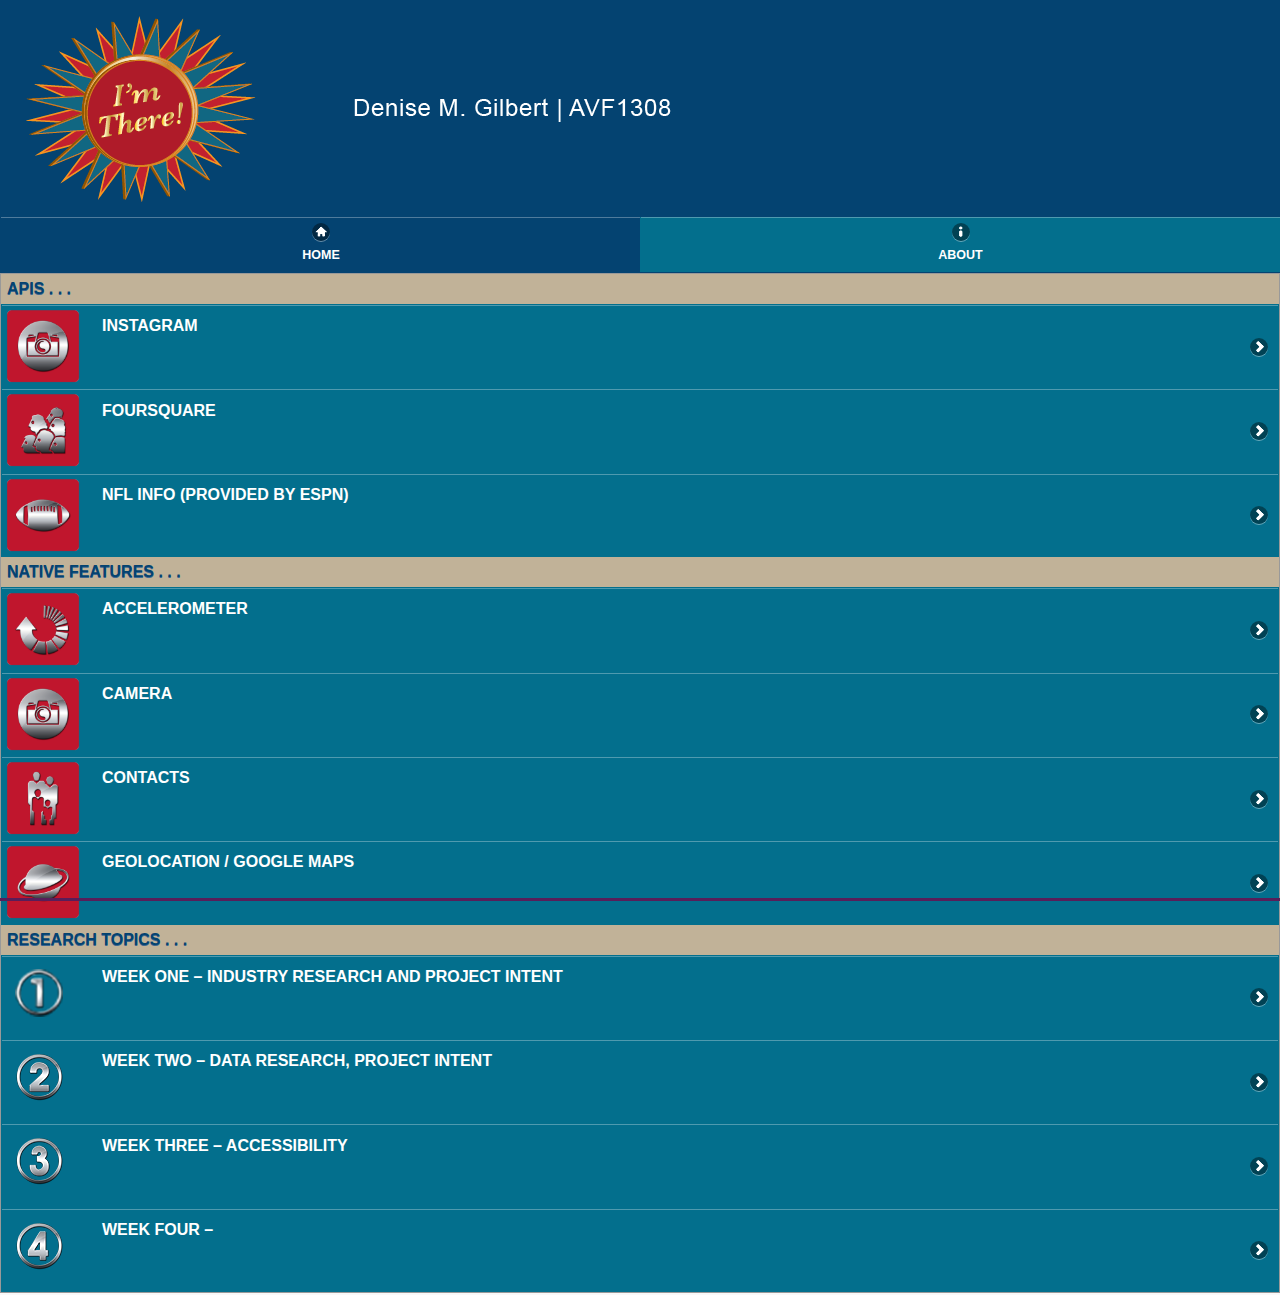
==== commit 99e34753: "Troubleshooting Commit" ====
--- a/dgilbert/platforms/ios/www/index.html
+++ b/dgilbert/platforms/ios/www/index.html
@@ -19,6 +19,7 @@
         <link rel="stylesheet" href="css/jquery.mobile-1.3.2.min.css" />
         <link rel="stylesheet" href="css/jquery.mobile.structure-1.3.2.min.css" />
         <link rel="stylesheet" href="css/jquery.mobile.theme-1.3.2.min.css" />
+        <link href="http://code.google.com/apis/maps/documentation/javascript/examples/default.css" rel="stylesheet" type="text/css" />
         <link rel="stylesheet" type="text/css" href="css/index.css" />
         
         <!-- JavaScript is normally at the end of the body, except for Modernizr which enables HTML5 elements & feature detects -->
@@ -40,39 +41,41 @@
         
         <!--  HOME PAGE -->
         
-        <section id="home" data-role="page" class="page">
-            
-            <header data-role="header" data-position="fixed" data-theme="b">
-                <img src="img/myLogo.png" alt="Logo" >
-            </header>
-            
-			<section data-role="content" data-theme="b">
-                <ul data-role="listview" data-filter="false" data-divider-theme="b" data-inset="false">
+        <section id="home" data-role="page">
+            
+            <header data-role="header" data-position="fixed" data-theme="b">
+                <img src="img/imThereLogo.png" alt="Logo" class="logoSpacing">
+                    <nav data-role="navbar" data-iconpos="top">
+                        <ul>
+                            <li><a href="#home" data-icon="home" class="ui-btn-active ui-state-persist">Home</a></li>
+                            <li><a href="#about" data-icon="info">About</a></li>
+                        </ul>
+                    </nav>
+            </header>
+            
+			<article data-role="content" data-theme="b">
+                
+                <ul data-role="listview" data-filter="false" data-inset="false">
                     <li data-role="list-divider" class="browseListDivider">APIs . . .</li>
-                        <li id="nav-instagram" data-theme="b"><a href="#instagram"><img src="img/camera.png" alt="Instagram Icon">INSTAGRAM</a></li>
-                        <li id="nav-fourSquare" data-theme="b"><a href="#fourSquare"><img src="img/audience.png" alt="FOURSQUARE Icon">FOURSQUARE</a></li>
-                        <li id="nav-espn" data-theme="b"><a href="#espn"><img src="img/football.png" alt="Football Icon">NFL INFO (PROVIDED BY ESPN)</a></li>
-                <li data-role="list-divider">Native Features . . .</li>
+                        <li id="nav-instagram" data-theme="b" data-inline="true"><a href="#instagram"><img src="img/camera.png" alt="Instagram Icon">INSTAGRAM</a></li>
+                        <li id="nav-fourSquare" data-theme="b" data-inline="true"><a href="#fourSquare"><img src="img/audience.png" alt="FOURSQUARE Icon">FOURSQUARE</a></li>
+                        <li id="nav-espn" data-theme="b" data-inline="true"><a href="#espn"><img src="img/football.png" alt="Football Icon">NFL INFO (PROVIDED BY ESPN)</a></li>
+                <li data-role="list-divider">NATIVE FEATURES . . .</li>
                         <li data-theme="b"><a href="#accelerometer"><img src="img/circleArrow.png" alt="Accelerometer Icon">Accelerometer</a></li>
-                        <li data-theme="b"><a href="#camera"><img src="img/camera.png" alt="Camera Icon">Camera</a></li>
+                        <li id="navCamera" data-theme="b"><a href="#cameraPage"><img src="img/camera.png" alt="Camera Icon">CAMERA</a></li>
                         <li data-theme="b"><a href="#contacts"><img src="img/people.png" alt="Contacts Icon">Contacts</a></li>
-                        <li data-theme="b"><a href="#geolocation"><img src="img/earth.png" alt="Geolocation Icon">Geolocation</a></li>
-                        <li data-theme="b"><a href="#notification"><img src="img/exclamationPoint.png" alt="Notification Icon">Notification</a></li>
+                        <li id="navGeolocation" data-theme="b"><a href="#geolocationPage"><img src="img/earth.png" alt="Geolocation Icon">GEOLOCATION / GOOGLE MAPS</a></li>
                 <li data-role="list-divider">RESEARCH TOPICS . . .</li>
-                        <li data-theme="b"><a href="#weekOne"><img src="img/one.png" alt="Number One Icon">WEEK ONE - Industry Research and Project Intent</a></li>
-                        <li data-theme="b"><a href="#weekTwo"><img src="img/two.png" alt="Number Two Icon">WEEK TWO - Data Research, Project Intent</a></li>
-                        <li data-theme="b"><a href="#weekThree"><img src="img/three.png" alt="Number Three Icon">WEEK THREE - </a></li>
-                        <li data-theme="b"><a href="#weekFour"><img src="img/four.png" alt="Number Four Icon">WEEK FOUR - </a></li>
+                        <li data-theme="b"><a href="#weekOne"><img src="img/one.png" alt="Number One Icon">WEEK ONE &#8211; Industry Research and Project Intent</a></li>
+                        <li data-theme="b"><a href="#weekTwo"><img src="img/two.png" alt="Number Two Icon">WEEK TWO &#8211; Data Research, Project Intent</a></li>
+                        <li data-theme="b"><a href="#weekThree"><img src="img/three.png" alt="Number Three Icon">WEEK THREE &#8211; Accessibility</a></li>
+                        <li data-theme="b"><a href="#weekFour"><img src="img/four.png" alt="Number Four Icon">WEEK FOUR &#8211; </a></li>
                 </ul>
-            </section>
+                
+            </article>
 			
             <footer data-role="footer" data-position="fixed" data-id="samefooter" data-theme="b">
-                <nav data-role="navbar" data-iconpos="top">
-                    <ul>
-                        <li><a href="#home" data-icon="home" class="ui-btn-active ui-state-persist">Home</a></li>
-                        <li><a href="#about" data-icon="info">About</a></li>
-                    </ul>
-                </nav>
+                
             </footer>
             
         </section>
@@ -89,8 +92,13 @@
             </article>
                 
             <header data-role="header" data-position="fixed" data-theme="b">
-                <div class="logo"><a href="#home"><img src="img/myLogo.png" alt="Logo"></a></div>
-                <p></p>
+                <div><a href="#home"><img src="img/imThereLogo.png" alt="Logo" class="logoSpacing"></a></div>
+                    <nav data-role="navbar" data-iconpos="top">
+                        <ul>
+                            <li><a href="#home" data-icon="home">Home</a></li>
+                            <li><a href="#about" class="ui-btn-active ui-state-persist" data-icon="info">About</a></li>
+                        </ul>
+                    </nav>
             </header>
                 
                 <article data-role="content">
@@ -105,12 +113,7 @@
                 </article>
                 
                 <footer data-role="footer" data-position="fixed" data-id="samefooter" data-theme="b">
-                        <nav data-role="navbar" data-iconpos="top">
-                            <ul>
-                                <li><a href="#home" data-icon="home">Home</a></li>
-                                <li><a href="#about" data-icon="info" class="ui-btn-active ui-state-persist">About</a></li>
-                            </ul>
-                        </nav>
+                        
                 </footer>
                 
         </section>
@@ -120,32 +123,34 @@
         <section id="weekOne" data-role="page">
             
             <header data-role="header" data-position="fixed" data-theme="b">
-                <div class="logo"><a href="#home"><img src="img/myLogo.png" alt="Logo"></a></div>
-                <p></p>
-            </header>
-            
-            <article data-role="content">
-                
-                <h1>WEEK ONE - Industry Research and Project Intent</h1>
+                <div><a href="#home"><img src="img/imThereLogo.png" alt="Logo" class="logoSpacing"></a></div>
+                    <nav data-role="navbar" data-iconpos="top">
+                        <ul>
+                            <li><a href="#home" data-icon="home" class="ui-btn-active ui-state-persist">Home</a></li>
+                            <li><a href="#about" data-icon="info">About</a></li>
+                        </ul>
+                    </nav>
+            </header>
+            
+            <article data-role="content">
+                
+                <h1>WEEK ONE &#8211; Industry Research and Project Intent</h1>
                 
                 <dl>
                     
-                    <dd>This week I researched APIs, native features, PhoneGap and the use of terminal.</dt>
-                    
-                    <dd>My project intent is to create an app that will inform the user of local entertainment and events in their area.</dd>
-                        
-                    <dd>I am hoping to combine the use of camera, geolocation, contacts, and notifications to create a nifty little app that will fulfill the requirements of my project intent.</dd>
+                    <dt>1.  Describe Your Project Intentions for the Month</dt>
+                    
+                        <dd>This week I researched APIs, native features, PhoneGap and the use of terminal.</dd>
+                    
+                        <dd>My project intent is to create an app that will inform the user of local entertainment and events in their area.</dd>
+                    
+                        <dd>I am hoping to combine the use of camera, geolocation, contacts, and notifications to create a nifty little app that will fulfill the requirements of my project intent.</dd>
                 </dl>
                 
             </article>
             
             <footer data-role="footer" data-position="fixed" data-id="samefooter" data-theme="b">
-                <nav data-role="navbar" data-iconpos="top">
-                    <ul>
-                        <li><a href="#home" data-icon="home" class="ui-btn-active ui-state-persist">Home</a></li>
-                        <li><a href="#about" data-icon="info">About</a></li>
-                    </ul>
-                </nav>
+                
             </footer>
             
         </section>
@@ -155,13 +160,18 @@
         <section id="weekTwo" data-role="page">
             
             <header data-role="header" data-position="fixed" data-theme="b">
-                <div class="logo"><a href="#home"><img src="img/myLogo.png" alt="Logo"></a></div>
-                <p></p>
-            </header>
-            
-            <article data-role="content">
-                
-                <h1>WEEK TWO - DATA RESEARCH, PROJECT INTENT</h1>
+                <div><a href="#home"><img src="img/imThereLogo.png" alt="Logo" class="logoSpacing"></a></div>
+                    <nav data-role="navbar" data-iconpos="top">
+                        <ul>
+                            <li><a href="#home" data-icon="home" class="ui-btn-active ui-state-persist">Home</a></li>
+                            <li><a href="#about" data-icon="info">About</a></li>
+                        </ul>
+                    </nav>
+            </header>
+            
+            <article data-role="content">
+                
+                <h1>WEEK TWO &#8211; DATA RESEARCH, PROJECT INTENT</h1>
                 
                 <dl>
                 
@@ -173,7 +183,7 @@
                 
                     <dd>If I understand correctly, JSON-P is used for cross-domain requests.  This allows the user to access data outside of the current application or site.</dd>
                 
-                <dt>3.  Based on the JSON-P search results: what data resource(s) do you think might pair well with which types of Native device features?</dd>
+                <dt>3.  Based on the JSON-P search results: what data resource(s) do you think might pair well with which types of Native device features?</dt>
                 
                     <dd>Camera will pair well with many of the APIs.  Some of these might include advertising, blogging, entertainment, social networking.</dd>
                 
@@ -196,12 +206,7 @@
             </article>
             
             <footer data-role="footer" data-position="fixed" data-id="samefooter" data-theme="b">
-                <nav data-role="navbar" data-iconpos="top">
-                    <ul>
-                        <li><a href="#home" data-icon="home" class="ui-btn-active ui-state-persist">Home</a></li>
-                        <li><a href="#about" data-icon="info">About</a></li>
-                    </ul>
-                </nav>
+                
             </footer>
             
         </section>
@@ -211,62 +216,112 @@
         <section id="weekThree" data-role="page">
             
             <header data-role="header" data-position="fixed" data-theme="b">
-                <div class="logo"><a href="#home"><img src="img/myLogo.png" alt="Logo"></a></div>
-                <p></p>
-            </header>
-            
-            <article data-role="content">
-                <h1>WEEK THREE - </h1>
+                <div><a href="#home"><img src="img/imThereLogo.png" alt="Logo" class="logoSpacing"></a></div>
+                    <nav data-role="navbar" data-iconpos="top">
+                        <ul>
+                            <li><a href="#home" data-icon="home" class="ui-btn-active ui-state-persist">Home</a></li>
+                            <li><a href="#about" data-icon="info">About</a></li>
+                        </ul>
+                    </nav>
+            </header>
+            
+            <article data-role="content">
+                
+                <h1>WEEK THREE &#8211; ACCESSIBILITY</h1>
+                
+                <dl>
+                    
+                    <dt>1.  What are some of the ways that you could change your HTML on your Demo app to be more accessible? (Remember, you can use the Section tag with jQuery, for instance)</dt>
+ 
+                        <dd>One way to provide better accessibility is to include “skip content” links.  This will allow users that need screen readers the ability to skip over repetitive content such as navigation menus.</dd>
+ 
+                        <dd>Another way is to make link names descriptive and non-repetitive.  This allows for easier searching of content when one is using a screen reader.</dd>
+ 
+                        <dd>One more way might be to use a “go” or “submit” link on all items in a list.  In this manner the user can view all of the options in the list to choose one instead of having to go right to the first item on the list.</dd>
+ 
+                    <dt>2.  Visit a video service on the web (like YouTube) and search for "Screen Reader Demo" and "Mobile Screen Reader" - what are some of the common frustrations (or common support mechanisms) that you see among the examples that are given - how could you fix them (or use them)?</dt>
+ 
+                        <dd>The videos that I watched did not really describe issues with screen readers with the exception of cost.  However, according to a current survey listing from Minnesota Department of Natural Resources (2013) the following issues seem to be the most common.</dd>
+ 
+                        <dd>
+                            <ol>
+                                <li>The presence of inaccessible Flash content</li>
+                                <li>CAPTCHA - images presenting text used to verify that you are a human user</li>
+                                <li>Links or buttons that do not make sense</li>
+                                <li>Images with missing or improper descriptions (alt text)</li>
+                                <li>Screens or parts of screens that change unexpectedly</li>
+                                <li>Complex or difficult forms</li>
+                                <li>Lack of keyboard accessibility</li>
+                                <li>Missing or improper headings</li>
+                                <li>Too many links or navigation items</li>
+                                <li>Complex data tables</li>
+                                <li>Inaccessible or missing search functionality</li>
+                                <li>Lack of "skip to main content" or "skip navigation" links</li>
+                            </ol>
+                        </dd>
+ 
+                        <dd>Most of these issues can easily be resolved by staying aware and incorporating good design into my apps.  I will keep this list handy and make it a habit to be considerate of these concerns in all of my apps.</dd>
+ 
+                    <dt>3.  Devices: Please list two devices (and some of their features) that are made specifically to support Accessibility.</dt>
+ 
+                        <dd>iOS-based devices include the following features:  VoiceOver, Voice Control, Mono Audio, Speak Auto Text, White on Black, and Zoom.</dd>
+ 
+                        <dd>Android(JellyBean) includes the following features:  Double Tapping, Touch Exploration, Accessibility Actions, TalkBack, and Support for Braille.</dd>
+ 
+                    <dt>4.  Mobile Apps: Please list two apps (either Android or iOS, or both) that are made specifically to support Accessibility.</dt>
+ 
+                        <dd>Mobile Accessibility is an app designed for the blind.  This app is two products in one and is designed for the Android.</dd>
+ 
+                        <dd>Siri is a speech recognition app.  This allows users to talk to control their device.  This app can understand one’s natural voice and will also ask questions if it does not understand what the user wants.  This works with VoiceOver on iOS devices.</dd>
+                    </dl>
+    
+            </article>
+            
+            <footer data-role="footer" data-position="fixed" data-id="samefooter" data-theme="b">
+                
+            </footer>
+            
+        </section>
+        
+        <!--  WEEK 4 RESEARCH -->
+        
+        <section id="weekFour" data-role="page">
+            
+            <header data-role="header" data-position="fixed" data-theme="b">
+                <div><a href="#home"><img src="img/imThereLogo.png" alt="Logo" class="logoSpacing"></a></div>
+                    <nav data-role="navbar" data-iconpos="top">
+                        <ul>
+                            <li><a href="#home" data-icon="home" class="ui-btn-active ui-state-persist">Home</a></li>
+                            <li><a href="#about" data-icon="info">About</a></li>
+                        </ul>
+                    </nav>
+            </header>
+            
+            <article data-role="content">
+                <h1>WEEK FOUR &#8211; </h1>
                 <p></p>
                 <p></p>
                 <p></p>
             </article>
             
             <footer data-role="footer" data-position="fixed" data-id="samefooter" data-theme="b">
-                <nav data-role="navbar" data-iconpos="top">
-                    <ul>
-                        <li><a href="#home" data-icon="home" class="ui-btn-active ui-state-persist">Home</a></li>
-                        <li><a href="#about" data-icon="info">About</a></li>
-                    </ul>
-                </nav>
-            </footer>
-            
-        </section>
-        
-        <!--  WEEK 4 RESEARCH -->
-        
-        <section id="weekFour" data-role="page">
-            
-            <header data-role="header" data-position="fixed" data-theme="b">
-                <div class="logo"><a href="#home"><img src="img/myLogo.png" alt="Logo"></a></div>
-                <p></p>
-            </header>
-            
-            <article data-role="content">
-                <h1>WEEK FOUR - </h1>
-                <p></p>
-                <p></p>
-                <p></p>
-            </article>
-            
-            <footer data-role="footer" data-position="fixed" data-id="samefooter" data-theme="b">
-                <nav data-role="navbar" data-iconpos="top">
-                    <ul>
-                        <li><a href="#home" data-icon="home" class="ui-btn-active ui-state-persist">Home</a></li>
-                        <li><a href="#about" data-icon="info">About</a></li>
-                    </ul>
-                </nav>
+                
             </footer>
             
         </section>
         
         <!--  INSTAGRAM -->
         
-        <section id="instagram" data-role="page" class="page">
-            
-            <header data-role="header" data-position="fixed" data-theme="b">
-                <div class="logo"><a href="#home"><img src="img/myLogo.png" alt="Logo"></a></div>
-                <p></p>
+        <section id="instagram" data-role="page">
+            
+            <header data-role="header" data-position="fixed" data-theme="b">
+                <div><a href="#home"><img src="img/imThereLogo.png" alt="Logo" class="logoSpacing"></a></div>
+                    <nav data-role="navbar" data-iconpos="top">
+                        <ul>
+                            <li><a href="#home" data-icon="home" class="ui-btn-active ui-state-persist">Home</a></li>
+                            <li><a href="#about" data-icon="info">About</a></li>
+                        </ul>
+                    </nav>
             </header>
             
             <article id="imagesContainer" data-role="content">
@@ -274,12 +329,7 @@
             </article>
             
             <footer data-role="footer" data-position="fixed" data-id="samefooter" data-theme="b">
-                <nav data-role="navbar" data-iconpos="top">
-                    <ul>
-                        <li><a href="#home" data-icon="home" class="ui-btn-active ui-state-persist">Home</a></li>
-                        <li><a href="#about" data-icon="info">About</a></li>
-                    </ul>
-                </nav>
+                
             </footer>
             
         </section>
@@ -289,22 +339,23 @@
         <section id="fourSquare" data-role="page">
             
             <header data-role="header" data-position="fixed" data-theme="b">
-                <div class="logo"><a href="#home"><img src="img/myLogo.png" alt="Logo"></a></div>
-                <p></p>
-            </header>
-            
-            <article data-role="content">
-                <p>********** THIS PAGE IS UNDER CONSTRUCTION **********</p>
+                <div><a href="#home"><img src="img/imThereLogo.png" alt="Logo" class="logoSpacing"></a></div>
+                    <nav data-role="navbar" data-iconpos="top">
+                        <ul>
+                            <li><a href="#home" data-icon="home" class="ui-btn-active ui-state-persist">Home</a></li>
+                            <li><a href="#about" data-icon="info">About</a></li>
+                        </ul>
+                    </nav>
+            </header>
+            
+            <article data-role="content">
+
                 <ul id="fourSquare-output"></ul>
-            </article>
-            
-            <footer data-role="footer" data-position="fixed" data-id="samefooter" data-theme="b">
-                <nav data-role="navbar" data-iconpos="top">
-                    <ul>
-                        <li><a href="#home" data-icon="home" class="ui-btn-active ui-state-persist">Home</a></li>
-                        <li><a href="#about" data-icon="info">About</a></li>
-                    </ul>
-                </nav>
+                
+            </article>
+            
+            <footer data-role="footer" data-position="fixed" data-id="samefooter" data-theme="b">
+                
             </footer>
             
         </section>
@@ -314,21 +365,82 @@
         <section id="espn" data-role="page">
             
             <header data-role="header" data-position="fixed" data-theme="b">
-                <div class="logo"><a href="#home"><img src="img/myLogo.png" alt="Logo"></a></div>
-                <p></p>
-            </header>
-            
-            <article data-role="content">
+                <div><a href="#home"><img src="img/imThereLogo.png" alt="Logo" class="logoSpacing"></a></div>
+                    <nav data-role="navbar" data-iconpos="top">
+                        <ul>
+                            <li><a href="#home" data-icon="home" class="ui-btn-active ui-state-persist">Home</a></li>
+                            <li><a href="#about" data-icon="info">About</a></li>
+                        </ul>
+                    </nav>
+            </header>
+            
+            <article data-role="content">
+                
                 <ul id="espn-output"></ul>
-            </article>
-            
-            <footer data-role="footer" data-position="fixed" data-id="samefooter" data-theme="b">
-                <nav data-role="navbar" data-iconpos="top">
-                    <ul>
-                        <li><a href="#home" data-icon="home" class="ui-btn-active ui-state-persist">Home</a></li>
-                        <li><a href="#about" data-icon="info">About</a></li>
-                    </ul>
-                </nav>
+                
+            </article>
+            
+            <footer data-role="footer" data-position="fixed" data-id="samefooter" data-theme="b">
+                
+            </footer>
+            
+        </section>
+        
+        <!--  CAMERA -->
+        
+        <section id="cameraPage" data-role="page">
+            
+            <header data-role="header" data-position="fixed" data-theme="b">
+                <div><a href="#home"><img src="img/imThereLogo.png" alt="Logo" class="logoSpacing"></a></div>
+                    <nav data-role="navbar" data-iconpos="top">
+                        <ul>
+                            <li><a href="#home" data-icon="home" class="ui-btn-active ui-state-persist">Home</a></li>
+                            <li><a href="#about" data-icon="info">About</a></li>
+                        </ul>
+                    </nav>
+            </header>
+            
+            <div id="camera">
+    
+            <article data-role="content">
+                
+                <button onclick="capturePhoto();">Capture Photo</button> <br>
+                <button onclick="capturePhotoEdit();">Capture Editable Photo</button> <br>
+                <button onclick="getPhoto(pictureSource.PHOTOLIBRARY);">From Photo Library</button><br>
+                <button onclick="getPhoto(pictureSource.SAVEDPHOTOALBUM);">From Photo Album</button><br>
+                
+                    <img style="display:none;width:60px;height:60px;" id="smallImage" src="" />
+                    <img style="display:none;" id="largeImage" src="" />
+                
+            </article>
+            
+            <footer data-role="footer" data-position="fixed" data-id="samefooter" data-theme="b">
+                
+            </footer>
+            
+        </section>
+        
+        <!--  GEOLOCATION -->
+        
+        <section id="geolocationPage" data-role="page">
+            
+            <header data-role="header" data-position="fixed" data-theme="b">
+                <div><a href="#home"><img src="img/imThereLogo.png" alt="Logo" class="logoSpacing"></a></div>
+                    <nav data-role="navbar" data-iconpos="top">
+                        <ul>
+                            <li><a href="#home" data-icon="home" class="ui-btn-active ui-state-persist">Home</a></li>
+                            <li><a href="#about" data-icon="info">About</a></li>
+                        </ul>
+                    </nav>
+            </header>
+            
+            <article data-role="content">
+                <p id="geolocation">Finding geolocation...</p>
+                <div id="map">Map Placeholder</div>
+            </article>
+            
+            <footer data-role="footer" data-position="fixed" data-id="samefooter" data-theme="b">
+                
             </footer>
             
         </section>
@@ -337,8 +449,8 @@
         <script src="js/jquery.mobile-1.3.2.min.js"></script>
         <script type="text/javascript" src="cordova.js"></script>
         <script type="text/javascript" src="js/index.js"></script>
-        <script type="text/javascript">
-            app.initialize();
-            </script>
+        <script type="text/javascript">app.initialize();</script>
+        <script type="text/javascript" src="https://maps.googleapis.com/maps/api/js?&sensor=false"></script>
+
     </body>
 </html>
--- a/dgilbert/platforms/ios/www/css/index.css
+++ b/dgilbert/platforms/ios/www/css/index.css
@@ -34,31 +34,6 @@
     }
 }
 
-h1 {
-    font-size:24px;
-    font-weight:normal;
-    margin:0px;
-    overflow:visible;
-    padding:0px;
-    text-align:center;
-}
-
-dt {
-    font-size: 14pt;
-    font-weight: bold;
-    padding-left: 22px ;
-    text-indent: -22px ;
-    margin-bottom: 22px;
-    text-transform: none;
-}
-
-dd {
-    font-size: 14pt;
-    margin-left: 22px ;
-    margin-bottom: 22px;
-    text-transform: none;
-}
-
 .event {
     border-radius:4px;
     -webkit-border-radius:4px;
@@ -95,16 +70,10 @@
     -webkit-animation:fade 3000ms infinite;
 }
 
-.ui-header {
-	background: #581E59;
-	border-color: #581E59;
-	padding-top: 10px;
-    text-align: center;
-}
-
 h1 {
-	color: #3B74BF;
-	font-size: x-large;
+	color: #044371;
+	font-size:24px;
+    font-weight: bold;
 	text-align: center;
 }
 
@@ -116,16 +85,50 @@
 }
 
 h3 {
-    color: white;
+    color: #840D1C;
     font-size: 12pt;
     margin-left: 25px;
     padding: 0px;
     text-align: center;
 }
 
+h4 {
+    color: #581E59;
+    font-size:20px;
+    font-weight: bold;
+}
+
+h5 {
+    color: #000000;
+    font-size:20px;
+    font-weight: bold;
+}
+
 p {
 	font-size: 22px;
 }
+
+a {
+    color: blue;
+}
+
+dt {
+    font-size: 14pt;
+    font-weight: bold;
+    padding-left: 22px ;
+    text-indent: -22px ;
+    margin-bottom: 22px;
+    text-transform: none;
+}
+
+dd {
+    font-size: 14pt;
+    margin-left: 22px ;
+    margin-bottom: 22px;
+    text-transform: none;
+}
+
+/************************************* jQUERY MOBILE CSS *************************************/
 
 ul {
     list-style-type: none;
@@ -133,17 +136,29 @@
     padding: 2px;
 }
 
+.ui-header {
+	background: #044371;
+	border-color: #044371;
+	padding-top: 15px;
+    text-align: left;
+}
+
+.logoSpacing {
+    margin-left: 25px;
+    margin-bottom: 10px;
+}
+
 .ui-btn {
-	background: #772B8C;
-	border-color: #581E59;
+	background: #036F8D;
+	border-color: #036F8D;
 	color: white;
 	text-shadow: none;
     cursor: pointer;
 }
 
 .ui-btn-active {
-	background: #581E59;
-	border-color: #581E59;
+	background: #044371;
+	border-color: #044371;
     color: white;
 }
 
@@ -156,6 +171,15 @@
 	background: transparent;
 }
 
+.ui-li-divider {
+    background: #C1B298;
+    border-color: #C1B298;
+    color: #044371;
+    font-size: 16px;
+    font-weight: bold;
+    padding: 5px;
+}
+
 .listviewImages {
 	padding-left: 10px;
 }
@@ -165,12 +189,12 @@
 	text-shadow: none;
 }
 
-#data-output {
-    text-align: center;
-}
+/************************************* INSTAGRAM *************************************/
+
+
 
 .instaPics img { 
-    border: 20px solid #581E59;
+    border: 3px solid #044371;
     margin-bottom: 0px;
     max-width: 100%;
 }
@@ -180,27 +204,34 @@
     float: left;
 }
 
-/* MEDIA QUERY - PORTRAIT ORIENTATION */
+/************************************* GOOGLE MAP *************************************/
+
+#map {
+    width: 100%;
+    height: 400px;
+}
+
+/************************************* CAMERA *************************************/
+
+
+
+/************************************* MEDIA QUERY - PORTRAIT ORIENTATION *************************************/
 
 @media only screen and (min-width: 768px) {
 
     .instaPics {
-        margin-left: 20px;
-        padding-left: 4.5%;
-        padding-right: 4.5%;
-        width: 33.3%;
+        padding-left: 3.4%;
+        width: 29.3%;
     }
 }
 
-/* MEDIA QUERY - LANDSCAPE ORIENTATION */
+/************************************* MEDIA QUERY - LANDSCAPE ORIENTATION *************************************/
 
 @media only screen and (min-width: 1024px) {
     
     .instaPics {
-        margin-left: 20px;
-        padding-left: 4.5%;
-        padding-right: 4,5%;
-        width: 33.3%;
+        padding-left: 2.4%;
+        width: 22%;
     }
 }
 
